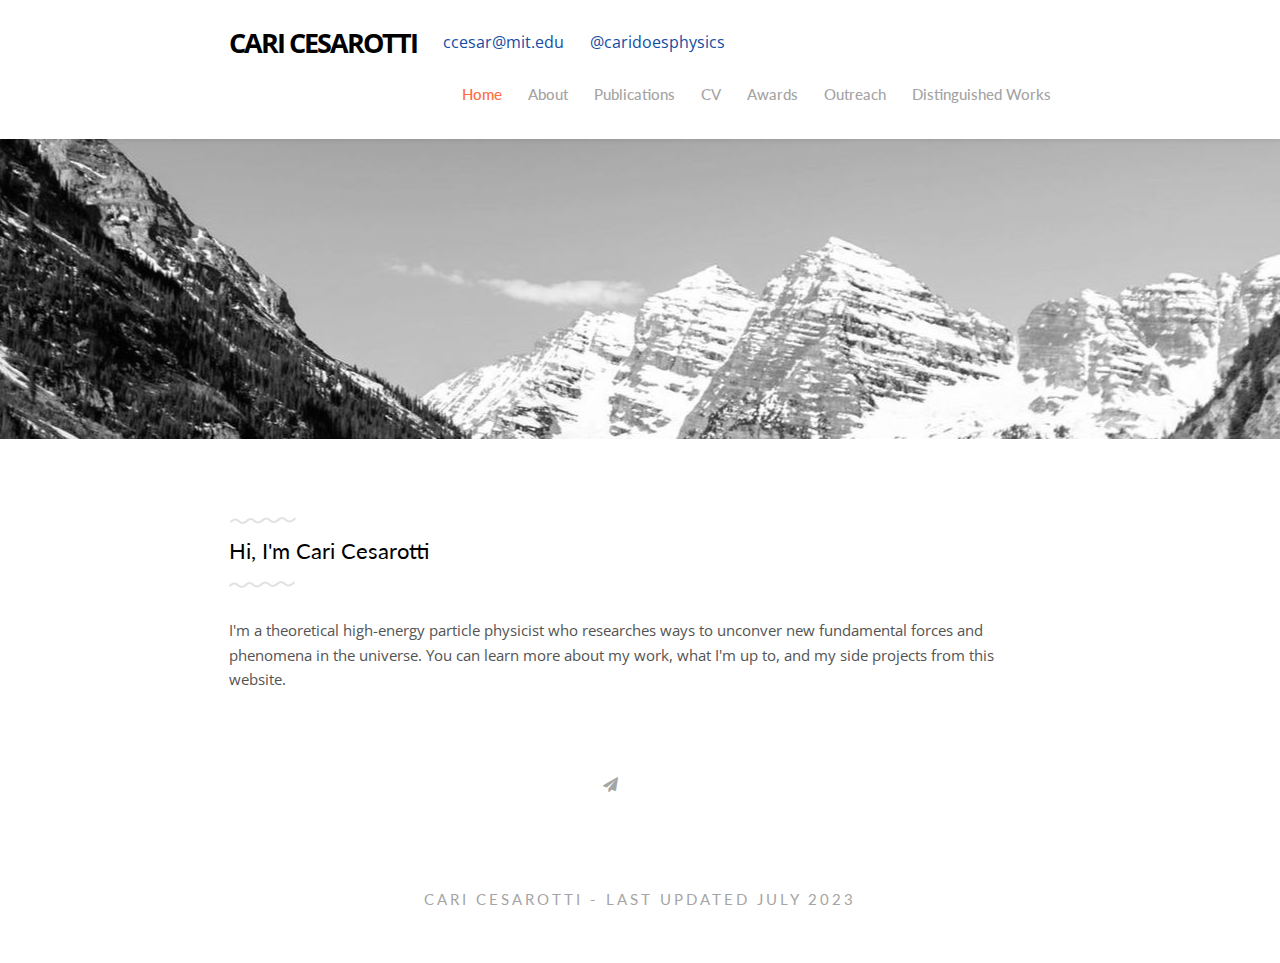
==== index.html @ 641c0a99 "Adding website stuff" ====
<!DOCTYPE html>
<html>
<head>
    <title>CARI CESAROTTI</title>
    <meta charset="utf-8" />
    <meta name="viewport" content="width=device-width, initial-scale=1">
    <meta name="description" content="Cari Cesarotti's personal website">
    <meta name="author" content="Cari Cesarotti">
    <!-- <meta name="viewport" content="width=device-width, initial-scale=1" /> -->
    <link rel="stylesheet" href="css/kube.min.css" />
    <link rel="stylesheet" href="css/font-awesome.min.css" />
    <link rel="stylesheet" href="css/custom.css" />
    <link href="http://fonts.googleapis.com/css?family=Lato:400,700" rel="stylesheet" type="text/css">
    <link href="http://fonts.googleapis.com/css?family=Open+Sans:400,700" rel="stylesheet" type="text/css">
    <script type="text/x-mathjax-config">
		MathJax.Hub.Config({tex2jax: {inlineMath: [['$','$'], ['\\(','\\)']]}});
	</script>
    <script type="text/javascript" async
		src="https://cdnjs.cloudflare.com/ajax/libs/mathjax/2.7.1/MathJax.js?config=TeX-MML-AM_CHTML">
	</script>
</head>
<body>
	<!-- Navigation -->
	<div class="main-nav">
		<div class="container">
			<header class="group top-nav">
				<nav class="navbar logo-w navbar-left" >
				<ul>
					<li><a class="logo" href="index.html">CARI CESAROTTI</a></li>
					<li><a href="mailto:ccesar@mit.edu">ccesar@mit.edu</a></li>
					<li><a href="https://twitter.com/caridoesphysics?ref_src=twsrc%5Egoogle%7Ctwcamp%5Eserp%7Ctwgr%5Eauthor">@caridoesphysics</a></li>
				</ul>
				</nav>
				<!-- <div class="navigation-toggle" data-tools="navigation-toggle" data-target="#navbar-1">
				    <span class="logo">Saturn</span>
				</div> -->
			    <nav id="navbar-1" class="navbar item-nav navbar-right">
				    <ul>
				        <li class="active"><a href="#">Home</a></li>
					<li><a href="about.html">About</a></li>
					<li><a href="publications.html">Publications</a></li>
					<li><a href="cv.html">CV</a></li>
					<li><a href="awards.html">Awards</a></li>
					<li><a href="outreach.html">Outreach</a></li>
					<li><a href="work.html">Distinguished Works</a></li>
				    </ul>
				</nav>
			</header>
		</div>
	</div>

	<!-- Introduction -->
	<div class="intro">
		<div class="container">
			<div class="units-row">
			   <img class="img-ind" src="img/cariCesarottiSmall.png" alt="" width="250" height="auto">
			</div>
		</div>
	</div>

	<p></p>
	<p></p>
	<p></p>
	<p></p>
	<p></p>
	<!-- Content -->
	<div class="content">
		<div class="container">
		  <!-- Post -->
		  <div class="post">
		    <a href="#"><h1>Hi, I'm Cari Cesarotti</h1></a>
		    <hr>
		    <div class="in-content">
		      <p>  I'm a theoretical high-energy particle physicist  who researches ways to unconver new fundamental forces and phenomena in the universe. You can learn more about my work, what I'm up to, and my side projects from this website. 
			</p>
		      </div>
		    </div>

		  <!-- SPACE -->
		  
		  <!-- Post -->
		  <!-- /post -->
		</div>
	</div>
	
	<footer>
		<div class="container">
			<div class="units-row">
			  <div class="unit-50">
			    <ul class="social list-flat right">
			      <li><a href="mailto:ccesar@mit.edu"><i class="fa fa-send"></i></a></li>
			    </ul>
			  </div>
			</div>
			<p class="text-centered foot-cp">
	    		<a href="#">Cari Cesarotti - Last updated July 2023</a>
	    		</p>
		</div>
	</footer>

	<!-- Javascript -->
	<script src="js/jquery.min.js"></script>
    <script src="js/kube.min.js"></script>
    <script src="js/custom.js"></script>

</body>
</html>
---- css/kube.min.css ----
*,*:before,*:after{-webkit-box-sizing:border-box;-moz-box-sizing:border-box;box-sizing:border-box}html{font-family:sans-serif;-ms-text-size-adjust:100%;-webkit-text-size-adjust:100%}html,body,div,span,object,iframe,p,blockquote,pre,a,abbr,acronym,address,big,cite,code,del,dfn,em,img,ins,kbd,q,s,samp,small,strike,strong,sub,sup,tt,var,b,u,i,center,dl,dt,dd,ol,ul,li,fieldset,form,label,legend,table,caption,tbody,tfoot,thead,tr,th,td,article,aside,canvas,details,embed,figure,figcaption,footer,header,hgroup,menu,nav,output,ruby,section,summary,time,mark,audio,video,h1,h2,h3,h4,h5,h6{margin:0;padding:0;border:0;outline:0;font-size:100%;vertical-align:baseline;background:transparent}a:active,a:hover{outline:0}article,aside,details,figcaption,figure,footer,header,hgroup,main,nav,section,embed,object,iframe,audio,video,canvas,progress,meter,output,textarea{display:block}audio:not([controls]){display:none;height:0}blockquote,q{quotes:none}blockquote p:before,blockquote p:after,q:before,q:after{content:'';content:none}table{border-collapse:collapse;border-spacing:0}caption,th,td{text-align:left;vertical-align:top}thead th,thead td{font-weight:bold;vertical-align:bottom}a img,th img,td img{vertical-align:top}button,input,select,textarea{margin:0}textarea{overflow:auto;vertical-align:top;resize:vertical}button{width:auto;overflow:visible}input[type="reset"],input[type="submit"],input[type="file"],input[type="radio"],input[type="checkbox"],select,button{cursor:pointer}input[type="radio"],input[type="checkbox"]{font-size:110%;position:relative;top:-1px;margin-right:3px}input[type="search"]{-webkit-appearance:textfield}input[type="search"]::-webkit-search-decoration,input[type="search"]::-webkit-search-cancel-button{-webkit-appearance:none}hr{display:block;height:1px;border:0;border-top:1px solid #ddd}img,video,audio,embed,object{max-width:100%}img,video,embed,object{height:auto}embed,object{height:100%}img{vertical-align:middle;-ms-interpolation-mode:bicubic}body{font-family:"Helvetica Neue",Helvetica,Tahoma,sans-serif;font-size:.9375em;line-height:1.65em;background:#fff;color:#222}a{color:#134da5}a:focus,a:hover{color:#de2c3b}h1,h2,h3,h4,h5,h6,.h1,.h2,.h3,.h4,.h5,.h6{font-family:"Helvetica Neue",Helvetica,Tahoma,sans-serif;font-weight:bold;color:#000;text-rendering:optimizeLegibility;margin:0 0 .5em 0}h1,.h1,h2,.h2{line-height:1.1}h3,.h3,h4,.h4{line-height:1.3}h1,.h1{font-size:2.25em}h2,.h2{font-size:1.5em;margin-bottom:.7em}h3,.h3{font-size:1.3125em}h4,.h4{font-size:1.125em}h5,.h5{font-size:1em}h6,.h6{font-size:.75em;text-transform:uppercase}.lead{font-size:1.3125em;line-height:1.5;margin-bottom:1.0999999999999999em}p,ul,ol,dl,dd,dt,blockquote,td,th{line-height:1.65em}ul,ol,ul ul,ol ol,ul ol,ol ul{margin:0 0 0 3.3em}ul li,ol li{text-align:left}ol ol li{list-style-type:lower-alpha}ol ol ol li{list-style-type:lower-roman}p,ul,ol,dl,blockquote,hr,pre,table,form,fieldset,figure,address{margin-bottom:1.65em}blockquote{position:relative;font-style:italic;font-size:1.125em;margin-left:2.4749999999999996em;padding-left:1.65em;border-left:2px solid #ddd}blockquote p{margin-bottom:.5em}blockquote small,cite{color:rgba(0,0,0,0.4);font-style:italic}small,blockquote cite{font-size:12.75px;line-height:1}address{font-style:normal}dl dt{font-weight:bold}dd{margin-left:1.65em}s,del{text-decoration:line-through}abbr[title],dfn[title]{border-bottom:1px dotted #0f0f0f;cursor:help}strong,b{font-weight:bold}em,i{font-style:italic}sub,sup{font-size:11.25px;line-height:0;position:relative}sup{top:-0.5em}sub{bottom:-0.25em}figcaption{margin:.3em 0;font-size:12.75px;font-style:italic}ins,u{text-decoration:underline}mark{background-color:#ffc800;color:#0f0f0f;text-decoration:none}pre,code,kbd,samp,var,output{font-size:90%;font-style:normal;font-family:Menlo,Monaco,Consolas,"Courier New",monospace}pre{margin-top:1.65em;font-size:100%;line-height:1.5;color:#222;overflow:auto}code,samp,kbd{padding:3px 6px 2px 6px;display:inline-block;line-height:1;border-radius:2px}code{background:#f4f4f4;border:1px solid #d4d4d4}pre code{font-size:100%;border:0;padding:0;background:0;line-height:1.65em}var{color:rgba(0,0,0,0.5)}samp{background:#d3e3fb;border:1px solid #b2cef8}kbd{background:#0f0f0f;color:rgba(255,255,255,0.85);white-space:nowrap}button:active,button:focus{outline:0}textarea,select{font-family:"Helvetica Neue",Helvetica,Tahoma,sans-serif;font-size:1em;box-shadow:none}textarea,select[multiple],select[multiple="multiple"]{padding:.3em .35em;line-height:1.35em;width:100%}input[type="text"],input[type="password"],input[type="email"],input[type="url"],input[type="phone"],input[type="tel"],input[type="number"],input[type="datetime"],input[type="date"],input[type="month"],input[type="color"],input[type="time"],input[type="search"],input[type="datetime-local"]{font-family:"Helvetica Neue",Helvetica,Tahoma,sans-serif;font-size:1em;box-shadow:none;padding:.3em .35em;line-height:1.65em;border-radius:0;outline:0}select[multiple],select[multiple="multiple"],textarea,input[type="text"],input[type="password"],input[type="email"],input[type="url"],input[type="phone"],input[type="tel"],input[type="number"],input[type="datetime"],input[type="date"],input[type="month"],input[type="color"],input[type="time"],input[type="search"],input[type="datetime-local"]{background:#fff;border:1px solid #ccc;position:relative;z-index:2;-webkit-appearance:none}textarea[disabled],input[type="text"][disabled],input[type="password"][disabled],input[type="email"][disabled],input[type="url"][disabled],input[type="phone"][disabled],input[type="tel"][disabled],input[type="number"][disabled],input[type="datetime"][disabled],input[type="date"][disabled],input[type="month"][disabled],input[type="color"][disabled],input[type="time"][disabled],input[type="search"][disabled],input[type="datetime-local"][disabled]{resize:none;color:rgba(0,0,0,0.5)}select[disabled],input[type="checkbox"][disabled],input[type="radio"][disabled]{cursor:default}input::-moz-focus-inner,button::-moz-focus-inner{border:0;padding:0}input[type="range"]{position:relative;top:3px}select{margin-bottom:0!important}fieldset{padding:1.65em;margin-bottom:1.65em;border:1px solid #ccc}fieldset *:last-child{margin-bottom:0!important}legend{font-weight:bold;padding:0 1em;margin-left:-1em}table{max-width:100%;width:100%;empty-cells:show}table caption{text-transform:uppercase;padding:0 1.0999999999999999em;color:rgba(0,0,0,0.4);font-size:12.75px}table th,table td{border-bottom:1px solid #eee;padding:.825em 1.0999999999999999em}table tfoot th,table tfoot td{color:rgba(0,0,0,0.4)}.units-container:after,.units-row:after{content:"";display:table;clear:both}.units-container:after,.units-row:after{content:"";display:table;clear:both}.units-container{padding-top:1px;margin-top:-1px}.units-row{margin-bottom:1.65em}.width-100,.unit-100{width:100%}.width-90,.unit-90{width:90%}.width-80,.unit-80{width:80%}.width-75,.unit-75{width:75%}.width-70,.unit-70{width:70%}.width-66,.unit-66{width:66.6%}.width-65,.unit-65{width:65%}.width-60,.unit-60{width:60%}.width-50,.unit-50{width:50%}.width-40,.unit-40{width:40%}.width-35,.unit-35{width:35%}.width-33,.unit-33{width:33.3%}.width-30,.unit-30{width:30%}.width-25,.unit-25{width:25%}.width-20,.unit-20{width:20%}.width-10,.unit-10{width:10%}.units-row .unit-90,.units-row .unit-80,.units-row .unit-75,.units-row .unit-70,.units-row .unit-66,.units-row .unit-65,.units-row .unit-60,.units-row .unit-50,.units-row .unit-40,.units-row .unit-35,.units-row .unit-33,.units-row .unit-30,.units-row .unit-25,.units-row .unit-20,.units-row .unit-10{float:left;margin-left:3%}.units-row .unit-90:first-child,.units-row .unit-80:first-child,.units-row .unit-75:first-child,.units-row .unit-70:first-child,.units-row .unit-66:first-child,.units-row .unit-65:first-child,.units-row .unit-60:first-child,.units-row .unit-50:first-child,.units-row .unit-40:first-child,.units-row .unit-35:first-child,.units-row .unit-33:first-child,.units-row .unit-30:first-child,.units-row .unit-25:first-child,.units-row .unit-20:first-child,.units-row .unit-10:first-child{margin-left:0}.units-row .unit-90{width:89.7%}.units-row .unit-80{width:79.4%}.units-row .unit-75{width:74.25%}.units-row .unit-70{width:69.1%}.units-row .unit-66{width:65.66666666666666%}.units-row .unit-65{width:65.66666666666666%}.units-row .unit-60{width:58.800000000000004%}.units-row .unit-50{width:48.5%}.units-row .unit-40{width:38.2%}.units-row .unit-35{width:31.333333333333332%}.units-row .unit-33{width:31.333333333333332%}.units-row .unit-30{width:27.9%}.units-row .unit-25{width:22.75%}.units-row .unit-20{width:17.6%}.units-row .unit-10{width:7.3%}.unit-push-90,.unit-push-80,.unit-push-75,.unit-push-70,.unit-push-66,.unit-push-65,.unit-push-60,.unit-push-50,.unit-push-40,.unit-push-35,.unit-push-33,.unit-push-30,.unit-push-25,.unit-push-20,.unit-push-10{position:relative}.unit-push-90{left:92.7%}.unit-push-80{left:82.4%}.unit-push-75{left:77.25%}.unit-push-70{left:72.1%}.unit-push-66{left:68.66666666666666%}.unit-push-65{left:68.66666666666666%}.unit-push-60{left:61.800000000000004%}.unit-push-50{left:51.5%}.unit-push-40{left:41.2%}.unit-push-35{left:34.33333333333333%}.unit-push-33{left:34.33333333333333%}.unit-push-30{left:30.9%}.unit-push-25{left:25.75%}.unit-push-20{left:20.6%}.unit-push-10{left:10.3%}.units-row .unit-push-right{float:right}.units-row .unit-role-right{margin-left:3%;float:right}.units-row .unit-role-left{margin-left:0}.centered,.unit-centered{float:none!important;margin:0 auto!important}.unit-padding{padding:1.65em}.units-padding .unit-100,.units-padding .unit-90,.units-padding .unit-80,.units-padding .unit-75,.units-padding .unit-70,.units-padding .unit-66,.units-padding .unit-65,.units-padding .unit-60,.units-padding .unit-50,.units-padding .unit-40,.units-padding .unit-35,.units-padding .unit-33,.units-padding .unit-30,.units-padding .unit-25,.units-padding .unit-20,.units-padding .unit-10{padding:1.65em}.units-split .unit-90,.units-split .unit-80,.units-split .unit-75,.units-split .unit-70,.units-split .unit-66,.units-split .unit-65,.units-split .unit-60,.units-split .unit-50,.units-split .unit-40,.units-split .unit-35,.units-split .unit-33,.units-split .unit-30,.units-split .unit-25,.units-split .unit-20,.units-split .unit-10{margin-left:0}.units-split .unit-90{width:90%}.units-split .unit-80{width:80%}.units-split .unit-75{width:75%}.units-split .unit-70{width:70%}.units-split .unit-66{width:66.6%}.units-split .unit-65{width:65%}.units-split .unit-60{width:60%}.units-split .unit-50{width:50%}.units-split .unit-40{width:40%}.units-split .unit-35{width:35%}.units-split .unit-33{width:33.3%}.units-split .unit-30{width:30%}.units-split .unit-25{width:25%}.units-split .unit-20{width:20%}.units-split .unit-10{width:10%}.blocks-2,.blocks-3,.blocks-4,.blocks-5,.blocks-6{padding-left:0;list-style:none;margin-left:-3%}.blocks-2:after,.blocks-3:after,.blocks-4:after,.blocks-5:after,.blocks-6:after{content:"";display:table;clear:both}.blocks-2:after,.blocks-3:after,.blocks-4:after,.blocks-5:after,.blocks-6:after{content:"";display:table;clear:both}.blocks-2>li,.blocks-3>li,.blocks-4>li,.blocks-5>li,.blocks-6>li{height:auto;float:left;margin-bottom:1.65em;margin-left:3%}.blocks-2>li ul,.blocks-3>li ul,.blocks-4>li ul,.blocks-5>li ul,.blocks-6>li ul{list-style-type:disc}.blocks-2>li ul ul,.blocks-3>li ul ul,.blocks-4>li ul ul,.blocks-5>li ul ul,.blocks-6>li ul ul{list-style-type:circle}.blocks-2>li li,.blocks-3>li li,.blocks-4>li li,.blocks-5>li li,.blocks-6>li li{float:none;margin:0}.blocks-2>li{width:47%}.blocks-3>li{width:30.333333333333332%}.blocks-4>li{width:22%}.blocks-5>li{width:17%}.blocks-6>li{width:13.666666666666666%}.block-first{clear:both}table.table-bordered td,table.table-bordered th{border:1px solid #eee}table.table-simple td,table.table-simple th,table.table-simple caption{border:0;padding-left:0}table.table-flat td,table.table-flat th,table.table-flat caption{border:0;padding:0}table.table-stroked td,table.table-stroked th{border-bottom:1px solid #eee}table.table-stripped tbody tr:nth-child(odd) td{background:#f8f8f8}table.table-hovered tbody tr:hover td{background-color:#f4f4f4}.table-container{width:100%;overflow:auto;margin-bottom:1.65em}.table-container table{margin-bottom:0}.table-container::-webkit-scrollbar{-webkit-appearance:none;width:14px;height:14px}.table-container::-webkit-scrollbar-thumb{border-radius:8px;border:3px solid #fff;background-color:rgba(0,0,0,0.3)}.forms .btn,.forms input[type="submit"].btn,.forms button,.forms input[type="submit"],.forms input[type="reset"]{padding:.3625em 1.3em}.forms .btn-outline{padding:.3em 1.3em}.forms .btn-outline.bold{padding:.2375em 1.3em}.forms label{display:block;margin-bottom:1.0999999999999999em}.forms input[type="text"],.forms input[type="password"],.forms input[type="email"],.forms input[type="url"],.forms input[type="phone"],.forms input[type="tel"],.forms input[type="number"],.forms input[type="datetime"],.forms input[type="date"],.forms input[type="month"],.forms input[type="color"],.forms input[type="time"],.forms input[type="search"],.forms input[type="range"],.forms input[type="file"],.forms input[type="datetime-local"],.forms textarea,.forms select{display:block}.forms-inline input[type="text"],.forms-inline-list input[type="text"],.forms-inline input[type="password"],.forms-inline-list input[type="password"],.forms-inline input[type="email"],.forms-inline-list input[type="email"],.forms-inline input[type="url"],.forms-inline-list input[type="url"],.forms-inline input[type="phone"],.forms-inline-list input[type="phone"],.forms-inline input[type="tel"],.forms-inline-list input[type="tel"],.forms-inline input[type="number"],.forms-inline-list input[type="number"],.forms-inline input[type="datetime"],.forms-inline-list input[type="datetime"],.forms-inline input[type="date"],.forms-inline-list input[type="date"],.forms-inline input[type="month"],.forms-inline-list input[type="month"],.forms-inline input[type="color"],.forms-inline-list input[type="color"],.forms-inline input[type="time"],.forms-inline-list input[type="time"],.forms-inline input[type="search"],.forms-inline-list input[type="search"],.forms-inline input[type="range"],.forms-inline-list input[type="range"],.forms-inline input[type="file"],.forms-inline-list input[type="file"],.forms-inline input[type="datetime-local"],.forms-inline-list input[type="datetime-local"],.forms-inline textarea,.forms-inline-list textarea,.forms-inline select,.forms-inline-list select{display:inline-block}.forms-list,.forms-inline,.forms-inline-list{margin:0;padding:0;margin-bottom:1.0999999999999999em;list-style:none}.forms-list label,.forms-inline label,.forms-inline-list li,.forms-inline-list li label{display:inline-block;margin-bottom:0}.forms-inline-list li label{margin-right:.825em}.forms-inline-list li{margin-bottom:3px}.forms-list li{margin-bottom:6px}.forms-desc{margin-top:4px;color:rgba(0,0,0,0.4);font-size:12.75px;line-height:1.4em}input[type="text"],input[type="password"],input[type="email"],input[type="url"],input[type="phone"],input[type="tel"],input[type="number"],input[type="datetime"],input[type="date"],input[type="month"],input[type="color"],input[type="time"],input[type="search"],input[type="datetime-local"],textarea{-moz-transition:border ease .5s;transition:border ease .5s}.error,.success{font-weight:normal;font-size:12.75px}input.input-error,textarea.input-error,select.input-error,.input-error{border-color:#de2c3b;box-shadow:0 0 0 2px rgba(222,44,59,0.3),0 1px 2px rgba(0,0,0,0.2) inset}input.input-success,textarea.input-success,select.input-success,.input-success{border-color:#2c9f42;box-shadow:0 0 0 2px rgba(44,159,66,0.3),0 1px 2px rgba(0,0,0,0.2) inset}input.input-gray,textarea.input-gray,select.input-gray,.input-gray{border-color:#b3b6b7;box-shadow:0 0 0 2px rgba(179,182,183,0.4),0 1px 2px rgba(0,0,0,0.2) inset}input[type="text"]:focus,input[type="password"]:focus,input[type="email"]:focus,input[type="url"]:focus,input[type="phone"]:focus,input[type="tel"]:focus,input[type="number"]:focus,input[type="datetime"]:focus,input[type="date"]:focus,input[type="month"]:focus,input[type="color"]:focus,input[type="time"]:focus,input[type="search"]:focus,input[type="datetime-local"]:focus,textarea:focus{outline:0;border-color:#2575ed;box-shadow:0 0 0 2px rgba(37,117,237,0.3),0 1px 2px rgba(0,0,0,0.2) inset}input.input-search,input[type="search"]{padding-right:.5em;padding-left:.5em;margin-bottom:0;border-radius:15px}input.input-on-black{border:1px solid rgba(255,255,255,0.1);background:rgba(255,255,255,0.35)}input.input-on-black::-webkit-input-placeholder{color:rgba(255,255,255,0.6)}input.input-on-black::-moz-placeholder{color:rgba(255,255,255,0.6)}input.input-on-black:focus,input.input-on-black.active{border:1px solid #fff;background:#fff;box-shadow:none}input.input-on-black:focus::-webkit-input-placeholder,input.input-on-black.active::-webkit-input-placeholder{color:#aaa}input.input-on-black:focus::-moz-placeholder,input.input-on-black.active::-moz-placeholder{color:#aaa}input.input-big{font-size:18px}input.input-small{font-size:12.75px}input.input-smaller{font-size:11.25px}.input-groups{display:table!important}.input-groups input{width:100%}.input-groups input,.input-groups .input-append,.input-groups .input-prepend,.input-groups .btn-append{display:table-cell!important}.input-groups .btn-append,.input-groups .input-append,.input-groups .input-prepend{width:1%;vertical-align:middle}.input-groups .input-append,.input-groups .input-prepend{background-color:#f4f4f4;border:1px solid #d4d4d4;margin:0;padding:.45em .75em .15em .75em;color:rgba(0,0,0,0.6);line-height:1.65em;font-size:12.75px;white-space:nowrap}.input-groups .input-prepend{border-right:0}.input-groups .input-append{position:relative;z-index:1;border-left:none}.input-groups .btn-append .btn{display:block;height:auto;border-radius:0 2px 2px 0}.navbar{font-size:105%;margin-bottom:1.65em}.navbar:after{content:"";display:table;clear:both}.navbar:after{content:"";display:table;clear:both}.navbar.navbar-left{float:left}.navbar.navbar-right{float:right}.navbar ul{list-style:none;margin:0}.navbar ul:after{content:"";display:table;clear:both}.navbar ul:after{content:"";display:table;clear:both}.navbar li{float:left;margin-right:1.65em}.navbar.navbar-right li{margin-right:0;margin-left:1.65em}.navbar a,.navbar span{display:block;text-decoration:none}.navbar a:hover{color:#de2c3b;text-decoration:underline}.navbar li.active a,.navbar span{text-decoration:none;cursor:text;color:rgba(0,0,0,0.4)}.navigation-toggle{display:none;text-transform:uppercase;position:relative;color:#0f0f0f;background-color:#fff}.navigation-toggle:after{position:absolute;z-index:1;top:50%;margin-top:-12px;left:10px;content:"\2630";font-size:24px;line-height:1}.navigation-toggle.navigation-toggle-black{background-color:#0f0f0f;color:#fff}.navigation-toggle.navigation-toggle-show{margin-bottom:1.65em}.navigation-toggle span{position:relative;z-index:2;cursor:pointer;display:block;padding:10px 20px 10px 40px}.navigation-fixed{position:fixed;top:0;left:0;z-index:101}.navbar-pills a,.navbar-pills span{padding:.825em 1.65em}.navbar-pills a:hover{color:#0f0f0f;background:#eee}.navbar-pills li.active a,.navbar-pills span{text-decoration:none;cursor:text;color:rgba(0,0,0,0.4);background:#eee}.navbar-pills li{margin-right:1px}.navbar-pills.navbar-right li{margin-left:1px}.fullwidth ul{width:100%}.fullwidth li{float:none!important;margin:0;display:table-cell;width:1%;text-align:center}.fullwidth li a,.fullwidth li span{display:block}.nav{margin-bottom:1.65em}.nav ul{list-style:none;margin:0}.nav ul li ul{margin-left:2em;font-size:.95em}.nav a,.nav span{display:block;padding:.5em 0}.nav a{color:#0f0f0f;text-decoration:none}.nav a:hover{color:#de2c3b;text-decoration:underline}.nav li.active a,.nav span{text-decoration:none;cursor:text;color:rgba(0,0,0,0.4)}.nav i.fa{width:1.65em}.nav-stacked li{margin-bottom:1px}.nav-stacked a,.nav-stacked span{padding:.6em .7em}.nav-stacked a{background:#f6f6f6}.nav-stacked a:hover{color:#000;background:#eee}.nav-stacked li.active a,.nav-stacked span{background:#fff;text-decoration:none;cursor:text;color:rgba(0,0,0,0.3)}.nav-stats li{position:relative}.nav-stats a,.nav-stats span{padding-right:50px}.nav-stats sup,.nav-stats .badge{position:absolute;top:50%;right:0}.nav-stats sup{color:rgba(0,0,0,0.4)}.nav-stats .badge{margin-top:-8px}.nav-tabs{border-bottom:1px solid #e3e3e3;margin-bottom:1.65em}.nav-tabs:after{content:"";display:table;clear:both}.nav-tabs:after{content:"";display:table;clear:both}.nav-tabs ul{list-style:none;margin:0}.nav-tabs li{float:left;margin-right:2px}.nav-tabs a,.nav-tabs span{display:block;line-height:1;padding:.825em 1.65em;border:1px solid transparent}.nav-tabs a{color:rgba(0,0,0,0.5);text-decoration:none}.nav-tabs a:focus,.nav-tabs a:hover{color:#0f0f0f;text-decoration:underline;background-color:#eee}.nav-tabs li.active a,.nav-tabs span{color:#0f0f0f;background:#fff;position:relative;border:1px solid #ddd;border-bottom:1px solid #fff;bottom:-1px;cursor:default;text-decoration:none}.breadcrumbs{margin-bottom:1.65em}.breadcrumbs:after{content:"";display:table;clear:both}.breadcrumbs:after{content:"";display:table;clear:both}.breadcrumbs ul{font-size:.9em;color:rgba(0,0,0,0.4);list-style:none;margin:0}.breadcrumbs ul:after{content:"";display:table;clear:both}.breadcrumbs ul:after{content:"";display:table;clear:both}.breadcrumbs li{float:left;margin-right:5px}.breadcrumbs li+li:before{content:" > ";color:#aaa;font-size:12px;margin:0 7px 0 5px;position:relative;top:-1px}.breadcrumbs.breadcrumbs-path li+li:before{content:" / ";top:0}.breadcrumbs a{color:#0f0f0f;text-decoration:none}.breadcrumbs a:hover{color:#0f0f0f;text-decoration:underline}.breadcrumbs li.active a,.breadcrumbs span,.breadcrumbs li.active a:hover{text-decoration:none;cursor:text;color:rgba(0,0,0,0.4)}.pagination{position:relative;left:-9px;margin-left:0;list-style:none}.pagination:after{content:"";display:table;clear:both}.pagination:after{content:"";display:table;clear:both}.pagination li{float:left;margin-right:2px}.pagination a,.pagination span{display:block;padding:7px 9px;line-height:1;border-radius:2px;color:#0f0f0f;text-decoration:none}.pagination span,.pagination li.active a,.pagination li.active a:hover{color:#fff;background-color:#0f0f0f;cursor:text}.pagination a:focus,.pagination a:hover{text-decoration:none;background-color:#0f0f0f;color:#fff}.btn,input[type="submit"].btn{display:inline-block;vertical-align:top;font-family:"Helvetica Neue",Helvetica,Tahoma,sans-serif;font-size:1em;font-weight:400;line-height:1.65em;text-align:center;text-decoration:none;color:#222;-webkit-appearance:none;outline:0;margin:0;border:0;border-radius:2px;box-shadow:none;cursor:pointer;background:#e0e3e5;padding:.55em 2.5em}.btn:hover,input[type="submit"].btn:hover{color:rgba(0,0,0,0.5);background:#b3b6b7}.btn::-moz-focus-inner{border:0;padding:0}.btn-big,input[type="submit"].btn-big{font-size:18px}.btn-small,input[type="submit"].btn-small{font-size:12.75px}.btn-smaller,input[type="submit"].btn-smaller{font-size:11.25px;vertical-align:baseline}.btn-round{border-radius:15px}.btn-outline,input[type="submit"].btn-outline{background:0;padding:.48750000000000004em 2.5em;border:1px solid #0f0f0f}.btn-outline:hover,input[type="submit"].btn-outline:hover{border-color:#b3b6b7}.btn-outline.btn-active{padding:.55em 2.5em}.btn-outline.bold{border-width:2px;padding:.42500000000000004em 2.5em}.btn-active,.btn[disabled],.btn-disabled{background:0;background:#b3b6b7;color:rgba(0,0,0,0.5)}.btn-active:hover,.btn[disabled]:hover,.btn-disabled:hover{color:rgba(0,0,0,0.5);background:#b3b6b7}.btn-active{box-shadow:0 1px 3px rgba(0,0,0,0.4) inset}.btn-outline.btn[disabled],.btn-outline.btn-disabled{background:0;box-shadow:none;color:rgba(0,0,0,0.3);border:1px solid rgba(0,0,0,0.1)}.btn-outline.btn-active{background:0;color:rgba(0,0,0,0.4);border:0;box-shadow:0 1px 3px rgba(0,0,0,0.2) inset}.btn[disabled],.btn-disabled{cursor:default;box-shadow:none}.btn-blue,input[type="submit"].btn-blue{color:rgba(255,255,255,0.9);background:#2575ed}.btn-blue:hover,input[type="submit"].btn-blue:hover{color:rgba(255,255,255,0.6);background:#1a52a5}.btn-blue.btn-active,input[type="submit"].btn-blue.btn-active{box-shadow:0 1px 4px rgba(0,0,0,0.5) inset}.btn-blue.btn-active,input[type="submit"].btn-blue.btn-active,.btn-blue.btn-disabled,input[type="submit"].btn-blue.btn-disabled,.btn-blue.btn[disabled],input[type="submit"].btn-blue.btn[disabled]{color:rgba(255,255,255,0.5);background:#1a52a5}.btn-blue.btn-active:hover,input[type="submit"].btn-blue.btn-active:hover,.btn-blue.btn-disabled:hover,input[type="submit"].btn-blue.btn-disabled:hover,.btn-blue.btn[disabled]:hover,input[type="submit"].btn-blue.btn[disabled]:hover{color:rgba(255,255,255,0.5)}.btn-blue.btn-outline,input[type="submit"].btn-blue.btn-outline{background:0;border-color:#2575ed;color:#2575ed}.btn-blue.btn-outline:hover,input[type="submit"].btn-blue.btn-outline:hover{color:rgba(255,255,255,0.9);background:#2575ed}.btn-blue.btn-outline.btn[disabled],input[type="submit"].btn-blue.btn-outline.btn[disabled],.btn-blue.btn-outline.btn-disabled,input[type="submit"].btn-blue.btn-outline.btn-disabled{background:0;box-shadow:none;color:rgba(37,117,237,0.4);border:1px solid rgba(37,117,237,0.3)}.btn-blue.btn-outline.btn-active,input[type="submit"].btn-blue.btn-outline.btn-active{background:0;color:rgba(37,117,237,0.6);border:0;box-shadow:0 1px 3px rgba(26,82,165,0.6) inset}.btn-blue:hover,input[type="submit"].btn-blue:hover{color:rgba(255,255,255,0.6);background:#1a52a5}.btn-blue.btn-active,input[type="submit"].btn-blue.btn-active{box-shadow:0 1px 4px rgba(0,0,0,0.5) inset}.btn-blue.btn-active,input[type="submit"].btn-blue.btn-active,.btn-blue.btn-disabled,input[type="submit"].btn-blue.btn-disabled,.btn-blue.btn[disabled],input[type="submit"].btn-blue.btn[disabled]{color:rgba(255,255,255,0.5);background:#1a52a5}.btn-blue.btn-active:hover,input[type="submit"].btn-blue.btn-active:hover,.btn-blue.btn-disabled:hover,input[type="submit"].btn-blue.btn-disabled:hover,.btn-blue.btn[disabled]:hover,input[type="submit"].btn-blue.btn[disabled]:hover{color:rgba(255,255,255,0.5)}.btn-blue.btn-outline,input[type="submit"].btn-blue.btn-outline{background:0;border-color:#2575ed;color:#2575ed}.btn-blue.btn-outline:hover,input[type="submit"].btn-blue.btn-outline:hover{color:rgba(255,255,255,0.9);background:#2575ed}.btn-blue.btn-outline.btn[disabled],input[type="submit"].btn-blue.btn-outline.btn[disabled],.btn-blue.btn-outline.btn-disabled,input[type="submit"].btn-blue.btn-outline.btn-disabled{background:0;box-shadow:none;color:rgba(37,117,237,0.4);border:1px solid rgba(37,117,237,0.3)}.btn-blue.btn-outline.btn-active,input[type="submit"].btn-blue.btn-outline.btn-active{background:0;color:rgba(37,117,237,0.6);border:0;box-shadow:0 1px 3px rgba(26,82,165,0.6) inset}.btn-red,input[type="submit"].btn-red{color:rgba(255,255,255,0.9);background:#de2c3b}.btn-red:hover,input[type="submit"].btn-red:hover{color:rgba(255,255,255,0.6);background:#b2232f}.btn-red.btn-active,input[type="submit"].btn-red.btn-active{box-shadow:0 1px 4px rgba(0,0,0,0.5) inset}.btn-red.btn-active,input[type="submit"].btn-red.btn-active,.btn-red.btn-disabled,input[type="submit"].btn-red.btn-disabled,.btn-red.btn[disabled],input[type="submit"].btn-red.btn[disabled]{color:rgba(255,255,255,0.5);background:#b2232f}.btn-red.btn-active:hover,input[type="submit"].btn-red.btn-active:hover,.btn-red.btn-disabled:hover,input[type="submit"].btn-red.btn-disabled:hover,.btn-red.btn[disabled]:hover,input[type="submit"].btn-red.btn[disabled]:hover{color:rgba(255,255,255,0.5)}.btn-red.btn-outline,input[type="submit"].btn-red.btn-outline{background:0;border-color:#de2c3b;color:#de2c3b}.btn-red.btn-outline:hover,input[type="submit"].btn-red.btn-outline:hover{color:rgba(255,255,255,0.9);background:#de2c3b}.btn-red.btn-outline.btn[disabled],input[type="submit"].btn-red.btn-outline.btn[disabled],.btn-red.btn-outline.btn-disabled,input[type="submit"].btn-red.btn-outline.btn-disabled{background:0;box-shadow:none;color:rgba(222,44,59,0.4);border:1px solid rgba(222,44,59,0.3)}.btn-red.btn-outline.btn-active,input[type="submit"].btn-red.btn-outline.btn-active{background:0;color:rgba(222,44,59,0.6);border:0;box-shadow:0 1px 3px rgba(178,35,47,0.6) inset}.btn-red:hover,input[type="submit"].btn-red:hover{color:rgba(255,255,255,0.6);background:#b2232f}.btn-red.btn-active,input[type="submit"].btn-red.btn-active{box-shadow:0 1px 4px rgba(0,0,0,0.5) inset}.btn-red.btn-active,input[type="submit"].btn-red.btn-active,.btn-red.btn-disabled,input[type="submit"].btn-red.btn-disabled,.btn-red.btn[disabled],input[type="submit"].btn-red.btn[disabled]{color:rgba(255,255,255,0.5);background:#b2232f}.btn-red.btn-active:hover,input[type="submit"].btn-red.btn-active:hover,.btn-red.btn-disabled:hover,input[type="submit"].btn-red.btn-disabled:hover,.btn-red.btn[disabled]:hover,input[type="submit"].btn-red.btn[disabled]:hover{color:rgba(255,255,255,0.5)}.btn-red.btn-outline,input[type="submit"].btn-red.btn-outline{background:0;border-color:#de2c3b;color:#de2c3b}.btn-red.btn-outline:hover,input[type="submit"].btn-red.btn-outline:hover{color:rgba(255,255,255,0.9);background:#de2c3b}.btn-red.btn-outline.btn[disabled],input[type="submit"].btn-red.btn-outline.btn[disabled],.btn-red.btn-outline.btn-disabled,input[type="submit"].btn-red.btn-outline.btn-disabled{background:0;box-shadow:none;color:rgba(222,44,59,0.4);border:1px solid rgba(222,44,59,0.3)}.btn-red.btn-outline.btn-active,input[type="submit"].btn-red.btn-outline.btn-active{background:0;color:rgba(222,44,59,0.6);border:0;box-shadow:0 1px 3px rgba(178,35,47,0.6) inset}.btn-green,input[type="submit"].btn-green{color:rgba(255,255,255,0.9);background:#2c9f42}.btn-green:hover,input[type="submit"].btn-green:hover{color:rgba(255,255,255,0.6);background:#237f35}.btn-green.btn-active,input[type="submit"].btn-green.btn-active{box-shadow:0 1px 4px rgba(0,0,0,0.5) inset}.btn-green.btn-active,input[type="submit"].btn-green.btn-active,.btn-green.btn-disabled,input[type="submit"].btn-green.btn-disabled,.btn-green.btn[disabled],input[type="submit"].btn-green.btn[disabled]{color:rgba(255,255,255,0.5);background:#237f35}.btn-green.btn-active:hover,input[type="submit"].btn-green.btn-active:hover,.btn-green.btn-disabled:hover,input[type="submit"].btn-green.btn-disabled:hover,.btn-green.btn[disabled]:hover,input[type="submit"].btn-green.btn[disabled]:hover{color:rgba(255,255,255,0.5)}.btn-green.btn-outline,input[type="submit"].btn-green.btn-outline{background:0;border-color:#2c9f42;color:#2c9f42}.btn-green.btn-outline:hover,input[type="submit"].btn-green.btn-outline:hover{color:rgba(255,255,255,0.9);background:#2c9f42}.btn-green.btn-outline.btn[disabled],input[type="submit"].btn-green.btn-outline.btn[disabled],.btn-green.btn-outline.btn-disabled,input[type="submit"].btn-green.btn-outline.btn-disabled{background:0;box-shadow:none;color:rgba(44,159,66,0.4);border:1px solid rgba(44,159,66,0.3)}.btn-green.btn-outline.btn-active,input[type="submit"].btn-green.btn-outline.btn-active{background:0;color:rgba(44,159,66,0.6);border:0;box-shadow:0 1px 3px rgba(35,127,53,0.6) inset}.btn-green:hover,input[type="submit"].btn-green:hover{color:rgba(255,255,255,0.6);background:#237f35}.btn-green.btn-active,input[type="submit"].btn-green.btn-active{box-shadow:0 1px 4px rgba(0,0,0,0.5) inset}.btn-green.btn-active,input[type="submit"].btn-green.btn-active,.btn-green.btn-disabled,input[type="submit"].btn-green.btn-disabled,.btn-green.btn[disabled],input[type="submit"].btn-green.btn[disabled]{color:rgba(255,255,255,0.5);background:#237f35}.btn-green.btn-active:hover,input[type="submit"].btn-green.btn-active:hover,.btn-green.btn-disabled:hover,input[type="submit"].btn-green.btn-disabled:hover,.btn-green.btn[disabled]:hover,input[type="submit"].btn-green.btn[disabled]:hover{color:rgba(255,255,255,0.5)}.btn-green.btn-outline,input[type="submit"].btn-green.btn-outline{background:0;border-color:#2c9f42;color:#2c9f42}.btn-green.btn-outline:hover,input[type="submit"].btn-green.btn-outline:hover{color:rgba(255,255,255,0.9);background:#2c9f42}.btn-green.btn-outline.btn[disabled],input[type="submit"].btn-green.btn-outline.btn[disabled],.btn-green.btn-outline.btn-disabled,input[type="submit"].btn-green.btn-outline.btn-disabled{background:0;box-shadow:none;color:rgba(44,159,66,0.4);border:1px solid rgba(44,159,66,0.3)}.btn-green.btn-outline.btn-active,input[type="submit"].btn-green.btn-outline.btn-active{background:0;color:rgba(44,159,66,0.6);border:0;box-shadow:0 1px 3px rgba(35,127,53,0.6) inset}.btn-black,input[type="submit"].btn-black{color:rgba(255,255,255,0.9);background:#0f0f0f}.btn-black:hover,input[type="submit"].btn-black:hover{color:rgba(255,255,255,0.6);background:#363738}.btn-black.btn-active,input[type="submit"].btn-black.btn-active{box-shadow:0 1px 4px rgba(0,0,0,0.7) inset}.btn-black.btn-active,input[type="submit"].btn-black.btn-active,.btn-black.btn-disabled,input[type="submit"].btn-black.btn-disabled,.btn-black.btn[disabled],input[type="submit"].btn-black.btn[disabled]{color:rgba(255,255,255,0.5);background:#363738}.btn-black.btn-active:hover,input[type="submit"].btn-black.btn-active:hover,.btn-black.btn-disabled:hover,input[type="submit"].btn-black.btn-disabled:hover,.btn-black.btn[disabled]:hover,input[type="submit"].btn-black.btn[disabled]:hover{color:rgba(255,255,255,0.5)}.btn-black.btn-outline,input[type="submit"].btn-black.btn-outline{background:0;border-color:#0f0f0f;color:#0f0f0f}.btn-black.btn-outline:hover,input[type="submit"].btn-black.btn-outline:hover{color:rgba(255,255,255,0.9);background:#0f0f0f}.btn-black.btn-outline.btn[disabled],input[type="submit"].btn-black.btn-outline.btn[disabled],.btn-black.btn-outline.btn-disabled,input[type="submit"].btn-black.btn-outline.btn-disabled{background:0;box-shadow:none;color:rgba(15,15,15,0.4);border:1px solid rgba(15,15,15,0.3)}.btn-black.btn-outline.btn-active,input[type="submit"].btn-black.btn-outline.btn-active{background:0;color:rgba(15,15,15,0.6);border:0;box-shadow:0 1px 3px rgba(54,55,56,0.6) inset}.btn-black:hover,input[type="submit"].btn-black:hover{color:rgba(255,255,255,0.6);background:#363738}.btn-black.btn-active,input[type="submit"].btn-black.btn-active{box-shadow:0 1px 4px rgba(0,0,0,0.7) inset}.btn-black.btn-active,input[type="submit"].btn-black.btn-active,.btn-black.btn-disabled,input[type="submit"].btn-black.btn-disabled,.btn-black.btn[disabled],input[type="submit"].btn-black.btn[disabled]{color:rgba(255,255,255,0.5);background:#363738}.btn-black.btn-active:hover,input[type="submit"].btn-black.btn-active:hover,.btn-black.btn-disabled:hover,input[type="submit"].btn-black.btn-disabled:hover,.btn-black.btn[disabled]:hover,input[type="submit"].btn-black.btn[disabled]:hover{color:rgba(255,255,255,0.5)}.btn-black.btn-outline,input[type="submit"].btn-black.btn-outline{background:0;border-color:#0f0f0f;color:#0f0f0f}.btn-black.btn-outline:hover,input[type="submit"].btn-black.btn-outline:hover{color:rgba(255,255,255,0.9);background:#0f0f0f}.btn-black.btn-outline.btn[disabled],input[type="submit"].btn-black.btn-outline.btn[disabled],.btn-black.btn-outline.btn-disabled,input[type="submit"].btn-black.btn-outline.btn-disabled{background:0;box-shadow:none;color:rgba(15,15,15,0.4);border:1px solid rgba(15,15,15,0.3)}.btn-black.btn-outline.btn-active,input[type="submit"].btn-black.btn-outline.btn-active{background:0;color:rgba(15,15,15,0.6);border:0;box-shadow:0 1px 3px rgba(54,55,56,0.6) inset}.btn-yellow,input[type="submit"].btn-yellow{color:rgba(0,0,0,0.9);background:#ffc800}.btn-yellow:hover,input[type="submit"].btn-yellow:hover{color:rgba(0,0,0,0.6);background:#cca000}.btn-yellow.btn-active,input[type="submit"].btn-yellow.btn-active{box-shadow:0 1px 4px rgba(0,0,0,0.5) inset}.btn-yellow.btn-active,input[type="submit"].btn-yellow.btn-active,.btn-yellow.btn-disabled,input[type="submit"].btn-yellow.btn-disabled,.btn-yellow.btn[disabled],input[type="submit"].btn-yellow.btn[disabled]{color:rgba(0,0,0,0.5);background:#cca000}.btn-yellow.btn-active:hover,input[type="submit"].btn-yellow.btn-active:hover,.btn-yellow.btn-disabled:hover,input[type="submit"].btn-yellow.btn-disabled:hover,.btn-yellow.btn[disabled]:hover,input[type="submit"].btn-yellow.btn[disabled]:hover{color:rgba(0,0,0,0.5)}.btn-yellow.btn-outline,input[type="submit"].btn-yellow.btn-outline{background:0;border-color:#ffc800;color:#ffc800}.btn-yellow.btn-outline:hover,input[type="submit"].btn-yellow.btn-outline:hover{color:rgba(0,0,0,0.9);background:#ffc800}.btn-yellow.btn-outline.btn[disabled],input[type="submit"].btn-yellow.btn-outline.btn[disabled],.btn-yellow.btn-outline.btn-disabled,input[type="submit"].btn-yellow.btn-outline.btn-disabled{background:0;box-shadow:none;color:rgba(255,200,0,0.4);border:1px solid rgba(255,200,0,0.3)}.btn-yellow.btn-outline.btn-active,input[type="submit"].btn-yellow.btn-outline.btn-active{background:0;color:rgba(255,200,0,0.6);border:0;box-shadow:0 1px 3px rgba(204,160,0,0.6) inset}.btn-yellow:hover,input[type="submit"].btn-yellow:hover{color:rgba(0,0,0,0.6);background:#cca000}.btn-yellow.btn-active,input[type="submit"].btn-yellow.btn-active{box-shadow:0 1px 4px rgba(0,0,0,0.5) inset}.btn-yellow.btn-active,input[type="submit"].btn-yellow.btn-active,.btn-yellow.btn-disabled,input[type="submit"].btn-yellow.btn-disabled,.btn-yellow.btn[disabled],input[type="submit"].btn-yellow.btn[disabled]{color:rgba(0,0,0,0.5);background:#cca000}.btn-yellow.btn-active:hover,input[type="submit"].btn-yellow.btn-active:hover,.btn-yellow.btn-disabled:hover,input[type="submit"].btn-yellow.btn-disabled:hover,.btn-yellow.btn[disabled]:hover,input[type="submit"].btn-yellow.btn[disabled]:hover{color:rgba(0,0,0,0.5)}.btn-yellow.btn-outline,input[type="submit"].btn-yellow.btn-outline{background:0;border-color:#ffc800;color:#ffc800}.btn-yellow.btn-outline:hover,input[type="submit"].btn-yellow.btn-outline:hover{color:rgba(0,0,0,0.9);background:#ffc800}.btn-yellow.btn-outline.btn[disabled],input[type="submit"].btn-yellow.btn-outline.btn[disabled],.btn-yellow.btn-outline.btn-disabled,input[type="submit"].btn-yellow.btn-outline.btn-disabled{background:0;box-shadow:none;color:rgba(255,200,0,0.4);border:1px solid rgba(255,200,0,0.3)}.btn-yellow.btn-outline.btn-active,input[type="submit"].btn-yellow.btn-outline.btn-active{background:0;color:rgba(255,200,0,0.6);border:0;box-shadow:0 1px 3px rgba(204,160,0,0.6) inset}.btn-white,input[type="submit"].btn-white{color:rgba(0,0,0,0.9);background:#fff}.btn-white:hover,input[type="submit"].btn-white:hover{color:rgba(0,0,0,0.6);background:#ededed}.btn-white.btn-active,input[type="submit"].btn-white.btn-active{box-shadow:0 1px 4px rgba(0,0,0,0.2) inset}.btn-white.btn-active,input[type="submit"].btn-white.btn-active,.btn-white.btn-disabled,input[type="submit"].btn-white.btn-disabled,.btn-white.btn[disabled],input[type="submit"].btn-white.btn[disabled]{color:rgba(0,0,0,0.5);background:#ededed}.btn-white.btn-active:hover,input[type="submit"].btn-white.btn-active:hover,.btn-white.btn-disabled:hover,input[type="submit"].btn-white.btn-disabled:hover,.btn-white.btn[disabled]:hover,input[type="submit"].btn-white.btn[disabled]:hover{color:rgba(0,0,0,0.5)}.btn-white.btn-outline,input[type="submit"].btn-white.btn-outline{background:0;border-color:#fff;color:#fff}.btn-white.btn-outline:hover,input[type="submit"].btn-white.btn-outline:hover{color:rgba(0,0,0,0.9);background:#fff}.btn-white.btn-outline.btn[disabled],input[type="submit"].btn-white.btn-outline.btn[disabled],.btn-white.btn-outline.btn-disabled,input[type="submit"].btn-white.btn-outline.btn-disabled{background:0;box-shadow:none;color:rgba(255,255,255,0.4);border:1px solid rgba(255,255,255,0.3)}.btn-white.btn-outline.btn-active,input[type="submit"].btn-white.btn-outline.btn-active{background:0;color:rgba(255,255,255,0.6);border:0;box-shadow:0 1px 3px rgba(237,237,237,0.6) inset}.btn-white:hover,input[type="submit"].btn-white:hover{color:rgba(0,0,0,0.6);background:#ededed}.btn-white.btn-active,input[type="submit"].btn-white.btn-active{box-shadow:0 1px 4px rgba(0,0,0,0.2) inset}.btn-white.btn-active,input[type="submit"].btn-white.btn-active,.btn-white.btn-disabled,input[type="submit"].btn-white.btn-disabled,.btn-white.btn[disabled],input[type="submit"].btn-white.btn[disabled]{color:rgba(0,0,0,0.5);background:#ededed}.btn-white.btn-active:hover,input[type="submit"].btn-white.btn-active:hover,.btn-white.btn-disabled:hover,input[type="submit"].btn-white.btn-disabled:hover,.btn-white.btn[disabled]:hover,input[type="submit"].btn-white.btn[disabled]:hover{color:rgba(0,0,0,0.5)}.btn-white.btn-outline,input[type="submit"].btn-white.btn-outline{background:0;border-color:#fff;color:#fff}.btn-white.btn-outline:hover,input[type="submit"].btn-white.btn-outline:hover{color:rgba(0,0,0,0.9);background:#fff}.btn-white.btn-outline.btn[disabled],input[type="submit"].btn-white.btn-outline.btn[disabled],.btn-white.btn-outline.btn-disabled,input[type="submit"].btn-white.btn-outline.btn-disabled{background:0;box-shadow:none;color:rgba(255,255,255,0.4);border:1px solid rgba(255,255,255,0.3)}.btn-white.btn-outline.btn-active,input[type="submit"].btn-white.btn-outline.btn-active{background:0;color:rgba(255,255,255,0.6);border:0;box-shadow:0 1px 3px rgba(237,237,237,0.6) inset}.btn-white.btn-outline.btn-active{box-shadow:none;border:1px solid rgba(255,255,255,0.3);padding:.48750000000000004em 2.5em}.btn-single,.btn-group{display:inline-block;margin-right:2px;vertical-align:bottom}.btn-single:after,.btn-group:after{content:"";display:table;clear:both}.btn-single:after,.btn-group:after{content:"";display:table;clear:both}.btn-single>.btn,.btn-single>input,.btn-group>.btn,.btn-group>input{float:left;border-radius:0;margin-left:-1px}.btn-single>.btn{border-radius:2px}.btn-group>.btn:first-child{border-radius:2px 0 0 2px}.btn-group>.btn:last-child{border-radius:0 2px 2px 0}.btn-group>.btn.btn-round:first-child,.btn-group>.input-search:first-child{border-radius:15px 0 0 15px}.btn-group>.btn.btn-round:last-child,.btn-group>.input-search:last-child{border-radius:0 15px 15px 0}.tools-alert{padding:12px 15px;background:#f7f8f8;color:#0f0f0f;margin-bottom:1.65em}.tools-message{display:none;position:fixed;z-index:100;top:10px;right:10px;max-width:350px;line-height:1.5;font-size:95%;padding:12px 15px;color:#0f0f0f;background:#e0e3e5}.tools-message ul{margin:0;list-style:none}.tools-message-black,.tools-message-blue,.tools-message-red,.tools-message-green{color:rgba(255,255,255,0.95)}.tools-message-black{background:#0f0f0f}.tools-message-blue{background:#2575ed}.tools-message-red{background:#de2c3b}.tools-message-yellow{background:#ffc800}.tools-message-green{background:#2c9f42}.tools-alert-black{background:#dadada}.tools-alert-blue{background:#d3e3fb}.tools-alert-red{background:#f8d5d8}.tools-alert-yellow{background:#fff4cc}.tools-alert-green{background:#d5ecd9}.label,.badge{background:#e0e3e5;font-size:12.75px;display:inline-block;line-height:1;padding:4px 7px 3px 7px;color:#0f0f0f;text-align:center;font-weight:normal;text-transform:uppercase}.label-outline{background:0;border:1px solid #0f0f0f;padding:3px 6px 2px 6px}.badge{border-radius:15px}.badge-small{font-size:11.25px;padding:3px 5px}.label-black,.label-blue,.label-red,.label-green,.badge-black,.badge-blue,.badge-red,.badge-green{color:#fff}.label-black,.badge-black{background:#0f0f0f}.label-blue,.badge-blue{background:#2575ed}.label-red,.badge-red{background:#de2c3b}.label-green,.badge-green{background:#2c9f42}.label-yellow,.badge-yellow{background:#ffc800}.label-white,.badge-white{background:#fff}.label-black.label-outline,.label-blue.label-outline,.label-red.label-outline,.label-green.label-outline,.label-yellow.label-outline,.label-white.label-outline{background:0;color:#0f0f0f}.label-blue.label-outline{border-color:#2575ed;color:#2575ed}.label-red.label-outline{border-color:#de2c3b;color:#de2c3b}.label-green.label-outline{border-color:#2c9f42;color:#2c9f42}.label-yellow.label-outline{border-color:#ffc800;color:#ffc800}.label-white.label-outline{border-color:#fff;color:#fff}#tools-progress{position:fixed;top:0;left:0;width:100%;z-index:1000000;height:10px}#tools-progress span{display:block;width:100%;height:100%;background-color:#1a52a5;background-image:-webkit-linear-gradient(45deg,rgba(255,255,255,0.2) 25%,transparent 25%,transparent 50%,rgba(255,255,255,0.2) 50%,rgba(255,255,255,0.2) 75%,transparent 75%,transparent);background-image:-o-linear-gradient(45deg,rgba(255,255,255,0.2) 25%,transparent 25%,transparent 50%,rgba(255,255,255,0.2) 50%,rgba(255,255,255,0.2) 75%,transparent 75%,transparent);background-image:linear-gradient(45deg,rgba(255,255,255,0.2) 25%,transparent 25%,transparent 50%,rgba(255,255,255,0.2) 50%,rgba(255,255,255,0.2) 75%,transparent 75%,transparent);-webkit-animation:progress-bar-stripes 2s linear infinite;-o-animation:progress-bar-stripes 2s linear infinite;animation:progress-bar-stripes 2s linear infinite;background-size:40px 40px}@-webkit-keyframes progress-bar-stripes{from{background-position:40px 0}to{background-position:0 0}}@-o-keyframes progress-bar-stripes{from{background-position:40px 0}to{background-position:0 0}}@keyframes progress-bar-stripes{from{background-position:40px 0}to{background-position:0 0}}.accordion-title{position:relative;display:block;margin:0;margin-bottom:2px;padding:12px 50px 12px 18px;color:#000;text-decoration:none;font-weight:normal;font-size:.9375em;line-height:1,4em;background:#f7f8f8;cursor:pointer;-webkit-touch-callout:none;-webkit-user-select:none;-khtml-user-select:none;-moz-user-select:none;-ms-user-select:none;user-select:none}.accordion-title.accordion-title-opened{margin-bottom:0;font-weight:bold;background:#f0f1f2}.accordion-title a,.accordion-title:hover{color:#000;text-decoration:none}.accordion-panel{padding:1.65em;margin-bottom:10px}.accordion-toggle{position:absolute;top:50%;margin-top:-8px;right:20px;padding:0;font-size:0;line-height:1}.accordion-toggle-closed{background:#000;width:1px;height:15px;margin-left:1px}.accordion-toggle-closed:before{position:absolute;top:7px;left:-7px;content:"";width:15px;height:1px;background:#000}.accordion-toggle-opened:before{position:absolute;top:7px;left:-8px;content:"";width:15px;height:1px;background:#000}.filterbox{position:relative}.filterbox input{padding-right:30px}.filterbox span{position:absolute;z-index:2;top:0;right:1px;width:26px;height:100%;cursor:pointer}.filterbox span:after{content:"";display:inline-block;position:relative;top:50%;margin-left:8px;margin-top:-21px;width:0;height:0;vertical-align:middle;border-top:5px solid rgba(0,0,0,0.6);border-right:5px solid transparent;border-left:5px solid transparent}.filterbox-list{z-index:1000;position:absolute;left:0;display:none;margin:0;list-style:none;background:#fff;width:100%;box-shadow:0 1px 3px rgba(0,0,0,0.2);max-height:250px;overflow:auto}.filterbox-list li{padding:4px 10px;color:#000;cursor:pointer}.filterbox-list li:hover{background:#f0f1f2}.filterbox-list li.active{background:#2575ed;color:#fff}.tooltip{position:absolute;z-index:10000;display:inline-block;color:#fff;padding:2px 10px;font-size:12.75px;line-height:1.5em;max-width:250px;background:#0f0f0f}.tooltip-theme-red{background:#de2c3b}.tooltip-theme-blue{background:#2575ed}.tooltip-theme-green{background:#2c9f42}.tooltip-theme-yellow{background:#ffc800}.tooltip-theme-white{background:#fff}.tooltip-theme-yellow,.tooltip-theme-white{color:#000}.dropdown{display:none;position:absolute;z-index:102;top:0;right:0;width:250px;color:#0f0f0f;background:#fff;box-shadow:0 1px 5px rgba(0,0,0,0.3);overflow:auto}.dropdown section{max-height:250px;overflow:auto;padding:20px}.dropdown footer{padding:20px}ul.dropdown{max-height:300px;list-style:none;margin:0;line-height:1.5;font-size:95%;padding:0}ul.dropdown a{display:block;padding:7px 15px;text-decoration:none;color:#0f0f0f}ul.dropdown a:hover{background:#eee}ul.dropdown li.divider{border-bottom:1px solid #e2e2e2}.caret{display:inline-block;width:0;height:0;margin-left:.3em;vertical-align:middle;border-top:5px solid;border-right:5px solid transparent;border-left:5px solid transparent}.caret.caret-up{border-top:0;border-bottom:4px solid}.livesearch-box{position:relative;display:inline-block;width:100%}.livesearch-box input{padding-left:30px}.livesearch-box .close{position:absolute;top:.2em;right:5px;z-index:2;padding:4px 6px;line-height:1;font-size:20px;cursor:pointer;color:#000;text-decoration:none;filter:alpha(opacity=50);-moz-opacity:.5;opacity:.5}.livesearch-box .close:before{content:'\00D7'}.livesearch-box .close:hover{filter:alpha(opacity=100);-moz-opacity:1;opacity:1}.livesearch-box .close:before{content:'\00D7'}.livesearch-box .close:hover{filter:alpha(opacity=100);-moz-opacity:1;opacity:1}.livesearch-icon{position:absolute;top:53%;left:10px;z-index:2}.livesearch-icon:before,.livesearch-icon:after{content:"";position:absolute;top:50%;left:0;margin:-8px 0 0;background:rgba(0,0,0,0.5)}.livesearch-icon:before{width:10px;height:10px;border:2px solid rgba(0,0,0,0.5);background:transparent;border-radius:12px}.livesearch-icon:after{left:10px;width:2px;height:7px;margin-top:0;-webkit-transform:rotate(-45deg);-moz-transform:rotate(-45deg);-ms-transform:rotate(-45deg);-o-transform:rotate(-45deg);transform:rotate(-45deg)}.tools-droparea{position:relative;overflow:hidden;padding:80px 20px;border:3px dashed rgba(0,0,0,0.1)}.tools-droparea.drag-hover{background:rgba(200,222,250,0.75)}.tools-droparea.drag-drop{background:rgba(250,248,200,0.5)}.tools-droparea-placeholder{text-align:center;font-size:11px;color:rgba(0,0,0,0.5)}.autocomplete{position:absolute;z-index:1000;left:0;display:none;margin:0;list-style:none;background:#fff;width:250px;box-shadow:0 1px 3px rgba(0,0,0,0.2);max-height:250px;overflow:auto}.autocomplete a{padding:4px 10px;color:#000;display:block;text-decoration:none}.autocomplete a:hover{background:#f0f1f2}.autocomplete a.active{background:#2575ed;color:#fff}#modal-overlay{position:fixed;top:0;left:0;margin:auto;overflow:auto;width:100%;height:100%;background-color:#000!important;filter:alpha(opacity=30);-moz-opacity:.3;opacity:.3;z-index:100}.modal-blur{-webkit-filter:blur(3px);-moz-filter:blur(3px);-ms-filter:blur(3px);filter:blur(3px)}.modal-box{position:fixed;top:0;left:0;bottom:0;right:0;overflow-x:hidden;overflow-y:auto;z-index:101}.modal{position:relative;margin:auto;margin-bottom:20px;padding:0;background:#fff;color:#000;box-shadow:0 1px 70px rgba(0,0,0,0.5)}.modal header{padding:30px 40px 5px 40px;font-size:18px;font-weight:bold}.modal section{padding:30px 40px 50px 40px}.modal footer button{width:100%;border-radius:0}.modal-close{position:absolute;top:8px;right:12px;width:30px;height:30px;text-align:right;color:#bbb;font-size:30px;font-weight:300;cursor:pointer}.modal-close:hover{color:#000}.group:after{content:"";display:table;clear:both}.group:after{content:"";display:table;clear:both}.hide{display:none}.highlight{background-color:#f7f3e2}.big{font-size:18px}.small{font-size:12.75px}.smaller{font-size:11.25px}.nowrap,.nowrap td{white-space:nowrap}.req,.required{font-weight:normal;color:#de2c3b}.error{color:#de2c3b}.success{color:#2c9f42}.text-centered{text-align:center}.text-right{text-align:right}.last{margin-right:0!important}.pause{margin-bottom:.825em!important}.end{margin-bottom:0!important}.normal{font-weight:normal}.light{font-weight:300}.bold{font-weight:bold}.italic{font-style:italic}.left{float:left}.right{float:right}.upper{text-transform:uppercase}.list-flat{margin-left:0;list-style:none}.color-black{color:#0f0f0f}.color-white{color:#fff}.color-gray-10{color:rgba(0,0,0,0.1)}.color-gray-20{color:rgba(0,0,0,0.2)}.color-gray-30{color:rgba(0,0,0,0.3)}.color-gray-40{color:rgba(0,0,0,0.4)}.color-gray-50{color:rgba(0,0,0,0.5)}.color-gray-60{color:rgba(0,0,0,0.6)}.color-gray-70{color:rgba(0,0,0,0.7)}.color-gray-80{color:rgba(0,0,0,0.8)}.color-gray-90{color:rgba(0,0,0,0.9)}.color-white-10{color:rgba(255,255,255,0.1)}.color-white-20{color:rgba(255,255,255,0.2)}.color-white-30{color:rgba(255,255,255,0.3)}.color-white-40{color:rgba(255,255,255,0.4)}.color-white-50{color:rgba(255,255,255,0.5)}.color-white-60{color:rgba(255,255,255,0.6)}.color-white-70{color:rgba(255,255,255,0.7)}.color-white-80{color:rgba(255,255,255,0.8)}.color-white-90{color:rgba(255,255,255,0.9)}.video-wrapper{height:0;padding-bottom:56.25%;position:relative;margin-bottom:1.65em}.video-wrapper iframe,.video-wrapper object,.video-wrapper embed{position:absolute;top:0;left:0;width:100%;height:100%}@media only screen and (max-width:767px){.left,.right{float:none}.hide-on-mobile{display:none}}.str{color:#d14}.kwd{color:#333}.com{color:#998}.typ{color:#458}.lit{color:#458}.pun{color:#888}.opn{color:#333}.clo{color:#333}.tag{color:#367ac3}.atn{color:#51a7c9}.atv{color:#709c1a}.dec{color:#666}.var{color:teal}.fun{color:#900}.linenums ol li{list-style-type:none;counter-increment:list;position:relative}.linenums ol li:after{content:counter(list);position:absolute;left:-3.3em;border-right:1px solid #e5e5e5;padding-right:9px;width:2.45em;text-align:right;color:rgba(0,0,0,0.3);font-size:12px}@media only screen and (max-width:767px){.mobile-width-100{width:100%}.units-row .unit-90,.units-row .unit-80,.units-row .unit-75,.units-row .unit-70,.units-row .unit-66,.units-row .unit-65,.units-row .unit-60,.units-row .unit-50,.units-row .unit-40,.units-row .unit-35,.units-row .unit-33,.units-row .unit-30,.units-row .unit-25,.units-row .unit-20,.units-row .unit-10{width:100%;float:none;margin-left:0;margin-bottom:1.65em}.unit-push-90,.unit-push-80,.unit-push-75,.unit-push-70,.unit-push-66,.unit-push-65,.unit-push-60,.unit-push-50,.unit-push-40,.unit-push-35,.unit-push-33,.unit-push-30,.unit-push-25,.unit-push-20,.unit-push-10{left:0}.units-row .unit-push-right{float:none}.units-mobile-50 .unit-90,.units-mobile-50 .unit-80,.units-mobile-50 .unit-75,.units-mobile-50 .unit-70,.units-mobile-50 .unit-66,.units-mobile-50 .unit-65,.units-mobile-50 .unit-60,.units-mobile-50 .unit-40,.units-mobile-50 .unit-30,.units-mobile-50 .unit-35,.units-mobile-50 .unit-33,.units-mobile-50 .unit-25,.units-mobile-50 .unit-20,.units-mobile-50 .unit-10{float:left;margin-left:3%;width:48.5%}.units-mobile-50 .unit-90:first-child,.units-mobile-50 .unit-80:first-child,.units-mobile-50 .unit-75:first-child,.units-mobile-50 .unit-70:first-child,.units-mobile-50 .unit-66:first-child,.units-mobile-50 .unit-65:first-child,.units-mobile-50 .unit-60:first-child,.units-mobile-50 .unit-40:first-child,.units-mobile-50 .unit-35:first-child,.units-mobile-50 .unit-30:first-child,.units-mobile-50 .unit-33:first-child,.units-mobile-50 .unit-25:first-child,.units-mobile-50 .unit-20:first-child,.units-mobile-50 .unit-10:first-child{margin-left:0}}@media only screen and (max-width:767px){.blocks-2,.blocks-3,.blocks-4,.blocks-5,.blocks-6{margin-left:0;margin-bottom:1.65em}.blocks-2>li,.blocks-3>li,.blocks-4>li,.blocks-5>li,.blocks-6>li{float:none;margin-left:0;width:100%}.blocks-mobile-50>li,.blocks-mobile-33>li{float:left;margin-left:3%}.blocks-mobile-33,.blocks-mobile-50{margin-left:-3%}.blocks-mobile-50>li{width:47%}.blocks-mobile-33>li{width:30.333333333333332%}}@media(min-width:768px) and (max-width:979px){h1{font-size:2.25em;line-height:1.125}h2{font-size:1.5em;line-height:1.25}h3{font-size:1.3125em;line-height:1.25}h4{font-size:1.125em;line-height:1.22222222}h5{font-size:1em}h6{font-size:.75em}}@media(max-width:767px){h1{font-size:2.25em;line-height:1.25}h2{font-size:1.5em;line-height:1.15384615}h3{font-size:1.3125em;line-height:1.13636364}h4{font-size:1.125em;line-height:1.11111111}h5{font-size:1em}h6{font-size:.75em}.lead{font-size:1.2em}ul,ol,ul ul,ol ol,ul ol,ol ul{margin-left:1.65em}blockquote{margin-left:0}}@media only screen and (max-width:767px){.navbar.navbar-left,.navbar.navbar-right,.navbar li,.navbar.navbar-left li,.navbar.navbar-right li{float:none;text-align:left;width:auto}.navbar li,.navbar.navbar-right li{margin-left:0;margin-right:0}.fullwidth ul,.fullwidth li{width:auto}.fullwidth li{display:block}}@media only screen and (max-width:767px){.forms-list label{display:inline-block}}@media print{*{text-shadow:none!important;color:#000!important;background:transparent!important;box-shadow:none!important;font-size:12pt}.h1,h1{font-size:36pt}.h2,h2{font-size:24pt}.h3,h3{font-size:18pt}.h4,h4{font-size:14pt}.h5,h5{font-size:12pt}.h6,h6{font-size:12pt}a,a:visited{text-decoration:underline}a[href]:after{content:" (" attr(href) ")"}abbr[title]:after{content:" (" attr(title) ")"}a[href^="javascript:"]:after,a[href^="#"]:after{content:""}pre,blockquote{page-break-inside:avoid}blockquote{border:0;font-style:italic}img{max-width:100%!important}select{background:#fff!important}}
---- css/custom.css ----
/*!
 *  Saturn HTML Template by @flamekaizar
 *  License (MIT License)
 */

body { margin-bottom: 50px }
a { font-family: "Open Sans", sans-serif }
.container {
    margin: auto;
    max-width: 862px;
    padding: 0 20px;
}
/* Navigation */
.main-nav {
    padding-top: 30px;
    padding-bottom: 25px;
    background-color: #FFF;
    -moz-box-shadow: 0 1px 5px rgba(0, 0, 0, 0.1);
    -webkit-box-shadow: 0 1px 5px rgba(0, 0, 0, 0.1);
    box-shadow: 0 1px 5px rgba(0, 0, 0, 0.1);
    z-index: 10;
    position: relative;
}
.group.top-nav { margin-bottom: -20px }
.group.top-nav nav a { text-decoration: none }
.group.top-nav nav a:hover {
	color: #FF6C40; -webkit-transition: all .25s ease-in-out;
   -moz-transition: all .2s ease-in-out;
    -ms-transition: all .2s ease-in-out;
     -o-transition: all .2s ease-in-out;
        transition: all .2s ease-in-out;
}
/* Created by @flamekaizar */
.top-nav a.logo,
.logo {
    font-family: 'Open Sans', sans-serif;
    font-weight: 700;
    font-size: 27px;
    color: #000;
    letter-spacing: -2px;
}
.navigation-toggle .logo {
    font-size: 20px;
    text-transform: capitalize;
}
.top-nav .item-nav li.active a { color: #FF6C40 }
.top-nav .item-nav li a {
    font-family: "Lato", sans-serif;
    font-size: 15px;
    font-weight: 500;
    color: #A4A4A4;
}
.intro {
    width: 100%;
    height: 300px;
    padding-top: 125px;
    background: url(../img/maroonBells.jpg) #F7F7F7 center top;
}
p.p-intro {
    color: #E85F37;
    font-family: "Open Sans", sans-serif;
    font-size: 13px;
    letter-spacing: 2px;
    font-weight: 700;
    text-transform: uppercase;
    padding: 10px 25px;
    background-color: #FFF;
    border: 1px solid #DC5227;
    -moz-border-radius: 5px;
    -webkit-border-radius: 5px;
    border-radius: 5px;
    box-shadow: inset 0 -3px 0 #ffcfbc;
    position: relative;
	-webkit-animation: smooth-entry-btn 1s;
	-moz-animation: smooth-entry-btn 1s;
	animation: smooth-entry-btn 1s;
}
p.p-intro:after {
    content: '';
    position: absolute;
    border-style: solid;
    border-width: 9px 9px 9px 0;
    border-color: transparent #FFFFFF;
    display: block;
    width: 0;
    z-index: 1;
    left: -9px;
    top: 12px;
}
p.p-intro:before {
    content: '';
    position: absolute;
    border-style: solid;
    border-width: 11px 10px 11px 0;
    border-color: transparent #DC5227;
    display: block;
    width: 0;
    z-index: 1;
    left: -10px;
    top: 10px;
}
img.img-intro {
    border-radius: 100px;
    width: 47px;
    background-color: #EF3A3A;
    border: 1px solid #DC5227;
    -moz-box-shadow: inset 0.5px 0.9px 5px rgba(0, 0, 0, 0.05);
    -webkit-box-shadow: inset 0.5px 0.9px 5px rgba(0, 0, 0, 0.05);
    box-shadow: inset 0.5px 0.9px 5px rgba(0, 0, 0, 0.05);
    -webkit-animation: smooth-entry-btn 1s;
	-moz-animation: smooth-entry-btn 1s;
	animation: smooth-entry-btn 1s;
}
img.img-about {
    border-radius: 10px;
    width: 470px;
    background-color: #EF3A3A;
    border: 1px solid #DC5227;
    -moz-box-shadow: inset 0.5px 0.9px 5px rgba(0, 0, 0, 0.05);
    -webkit-box-shadow: inset 0.5px 0.9px 5px rgba(0, 0, 0, 0.05);
    box-shadow: inset 0.5px 0.9px 5px rgba(0, 0, 0, 0.05);
    /*-webkit-animation: smooth-entry-btn 1s;
    -moz-animation: smooth-entry-btn 1s;
    animation: smooth-entry-btn 1s;*/
}
.content { padding-top: 75px }
.post { margin-bottom: 80px }
.content .post a { text-decoration: none }
.content .post h1 {
    color: #000;
    font-family: "Lato", sans-serif;
    font-size: 22px;
    font-weight: 400;
    position: relative;
}

/* Created by @flamekaizar */
.content .post a h1:hover{
	color: #FF6C40;
-webkit-transition: all .2s ease-in-out;
   -moz-transition: all .2s ease-in-out;
    -ms-transition: all .2s ease-in-out;
     -o-transition: all .2s ease-in-out;
        transition: all .2s ease-in-out;
}
.content .post p {
    color: #535353;
    font-family: "Open Sans", sans-serif;
    font-size: 15px;
    font-weight: 400;
}
.content .post img { margin-bottom: 20px }
.content .post hr {
    content: url(../img/separator.png);
    width: 66px;
    height: 7px;
    float: left;
    border: none;
}
.content .post h1:before {
    content: url(../img/separator.png);
    position: absolute;
    top: -35px;
    left: 1px;
}
.in-content { margin-top: 55px }
a.read-more {
    padding: 5px 10px;
    background-color: #FFF;
    border: 1px solid #E85F37;
    -moz-border-radius: 5px;
    -webkit-border-radius: 5px;
    border-radius: 5px;
    color: #E85F37;
    font-size: 13px; /* Created by @flamekaizar */
    font-weight: 700;
    text-transform: uppercase;
    text-decoration: none;
    letter-spacing: 2px;
}
button.read-more {
    padding: 5px 10px;
    background-color: #FFF;
    border: 1px solid #E85F37;
    -moz-border-radius: 5px;
    -webkit-border-radius: 5px;
    border-radius: 5px;
    color: #E85F37;
    font-size: 13px; /* Created by @flamekaizar */
    font-weight: 700;
    text-transform: uppercase;
    text-decoration: none;
    letter-spacing: 2px;
}

button.read-more:hover {
    background-color: #FF6C40;
    color: #fff;
    -webkit-transition: all .25s ease-in-out;
       -moz-transition: all .25s ease-in-out;
        -ms-transition: all .25s ease-in-out;
         -o-transition: all .25s ease-in-out;
            transition: all .25s ease-in-out;
}

a.read-more:hover {
	background-color: #FF6C40;
	color: #fff;
	-webkit-transition: all .25s ease-in-out;
	   -moz-transition: all .25s ease-in-out;
	    -ms-transition: all .25s ease-in-out;
	     -o-transition: all .25s ease-in-out;
	        transition: all .25s ease-in-out;
}
.foot-post {
    position: relative;
    margin-top: 60px;
    color: #535353;
    font-family: "Open Sans", sans-serif;
    font-size: 12px;
    font-weight: 700;
    text-transform: uppercase;
}
.foot-post a {
    font-weight: 400;
    text-decoration: none;
    color: #535353;
}
.foot-post a:hover {
	border-bottom: 1px dotted #ccc
}
.foot-post:before {
    content: url(../img/separator.png);
    position: absolute;
    top: -40px;
    left: 1px;
}
/* Footer */
footer .btn {
    color: #FFF;
    font-size: 13px;
    font-family: "Open Sans";
    font-weight: 700;
    letter-spacing: 2px;
}
footer .social li {
    display: inline;
    margin-left: 10px;
    margin-right: 10px;
}
footer .social li a { color: #a5a5a5 }
footer .social li a:hover {
	color: #e85f37;
}
.foot-cp { padding-top: 40px }
.foot-cp a {
    color: #A5A5A5;
    font-family: "Lato", sans-serif;
    font-size: 15px;
    font-weight: 400;
    text-transform: uppercase;
    text-decoration: none;
    letter-spacing: 3px;
}

@-webkit-keyframes smooth-entry{0%{opacity:0;-webkit-transform:translateY(-1.4em)}100%{opacity:1;-webkit-transform:translateY(0)}}@-moz-keyframes smooth-entry{0%{opacity:0;-moz-transform:translateY(-1.4em)}100%{opacity:1;-moz-transform:translateY(0)}}@keyframes smooth-entry{0%{opacity:0;-webkit-transform:translateY(-1.4em);-moz-transform:translateY(-1.4em);-ms-transform:translateY(-1.4em);-o-transform:translateY(-1.4em);transform:translateY(-1.4em)}100%{opacity:1;-webkit-transform:translateY(0);-moz-transform:translateY(0);-ms-transform:translateY(0);-o-transform:translateY(0);transform:translateY(0)}}@-webkit-keyframes smooth-entry-reverse{0%{opacity:0;-webkit-transform:translateY(2em)}100%{opacity:1;-webkit-transform:translateY(0)}}@-moz-keyframes smooth-entry-reverse{0%{opacity:0;-moz-transform:translateY(2em)}100%{opacity:1;-moz-transform:translateY(0)}}@keyframes smooth-entry-reverse{0%{opacity:0;-webkit-transform:translateY(2em);-moz-transform:translateY(2em);-ms-transform:translateY(2em);-o-transform:translateY(2em);transform:translateY(2em)}100%{opacity:1;-webkit-transform:translateY(0);-moz-transform:translateY(0);-ms-transform:translateY(0);-o-transform:translateY(0);transform:translateY(0)}}@-webkit-keyframes smooth-entry-title{0%{opacity:0;-webkit-transform:translateY(-0.6em)}50%{opacity:0;-webkit-transform:translateY(-0.6em)}100%{opacity:1;-webkit-transform:translateY(0)}}@-moz-keyframes smooth-entry-title{0%{opacity:0;-moz-transform:translateY(-0.6em)}50%{opacity:0;-moz-transform:translateY(-0.6em)}100%{opacity:1;-moz-transform:translateY(0)}}@keyframes smooth-entry-title{0%{opacity:0;-webkit-transform:translateY(-0.6em);-moz-transform:translateY(-0.6em);-ms-transform:translateY(-0.6em);-o-transform:translateY(-0.6em);transform:translateY(-0.6em)}50%{opacity:0;-webkit-transform:translateY(-0.6em);-moz-transform:translateY(-0.6em);-ms-transform:translateY(-0.6em);-o-transform:translateY(-0.6em);transform:translateY(-0.6em)}100%{opacity:1;-webkit-transform:translateY(0);-moz-transform:translateY(0);-ms-transform:translateY(0);-o-transform:translateY(0);transform:translateY(0)}}@-webkit-keyframes smooth-entry-btn{0%{opacity:0;-webkit-transform:translateY(0.6em)}70%{opacity:0;-webkit-transform:translateY(0.6em)}100%{opacity:1;-webkit-transform:translateY(0)}}@-moz-keyframes smooth-entry-btn{0%{opacity:0;-moz-transform:translateY(0.6em)}70%{opacity:0;-moz-transform:translateY(0.6em)}100%{opacity:1;-moz-transform:translateY(0)}}@keyframes smooth-entry-btn{0%{opacity:0;-webkit-transform:translateY(0.6em);-moz-transform:translateY(0.6em);-ms-transform:translateY(0.6em);-o-transform:translateY(0.6em);transform:translateY(0.6em)}70%{opacity:0;-webkit-transform:translateY(0.6em);-moz-transform:translateY(0.6em);-ms-transform:translateY(0.6em);-o-transform:translateY(0.6em);transform:translateY(0.6em)}100%{opacity:1;-webkit-transform:translateY(0);-moz-transform:translateY(0);-ms-transform:translateY(0);-o-transform:translateY(0);transform:translateY(0)}}@-webkit-keyframes fof-alien{0%,100%{-webkit-transform:translateY(0)}50%{-webkit-transform:translateY(-30px)}}@-moz-keyframes fof-alien{0%,100%{-moz-transform:translateY(0)}50%{-moz-transform:translateY(-30px)}}@keyframes fof-alien{0%,100%{-webkit-transform:translateY(0);-moz-transform:translateY(0);-ms-transform:translateY(0);-o-transform:translateY(0);transform:translateY(0)}50%{-webkit-transform:translateY(-30px);-moz-transform:translateY(-30px);-ms-transform:translateY(-30px);-o-transform:translateY(-30px);transform:translateY(-30px)}}@-webkit-keyframes fof-shadow{0%,100%{-webkit-transform:scale(1)}50%{-webkit-transform:scale(0.8)}}@-moz-keyframes fof-shadow{0%,100%{-moz-transform:scale(1)}50%{-moz-transform:scale(0.8)}}@keyframes fof-shadow{0%,100%{-webkit-transform:scale(1);-moz-transform:scale(1);-ms-transform:scale(1);-o-transform:scale(1);transform:scale(1)}50%{-webkit-transform:scale(0.8);-moz-transform:scale(0.8);-ms-transform:scale(0.8);-o-transform:scale(0.8);transform:scale(0.8)}}
/* Responsive */
@media only screen and (max-width: 767px) {
    .intro { padding-top: 50px }
    img.img-intro {
        display: block;
        margin-left: auto;
        margin-right: auto;
    }
    .logo-w { display: none }
    .main-nav {
        padding-top: 20px;
        padding-bottom: 20px;
    }
    .top-nav .item-nav li { padding-bottom: 10px }
    footer .btn {
        display: block;
        margin-left: auto;
        margin-right: auto;
    }
    footer .social { text-align: center }
    .foot-cp { padding-top: 10px }
}
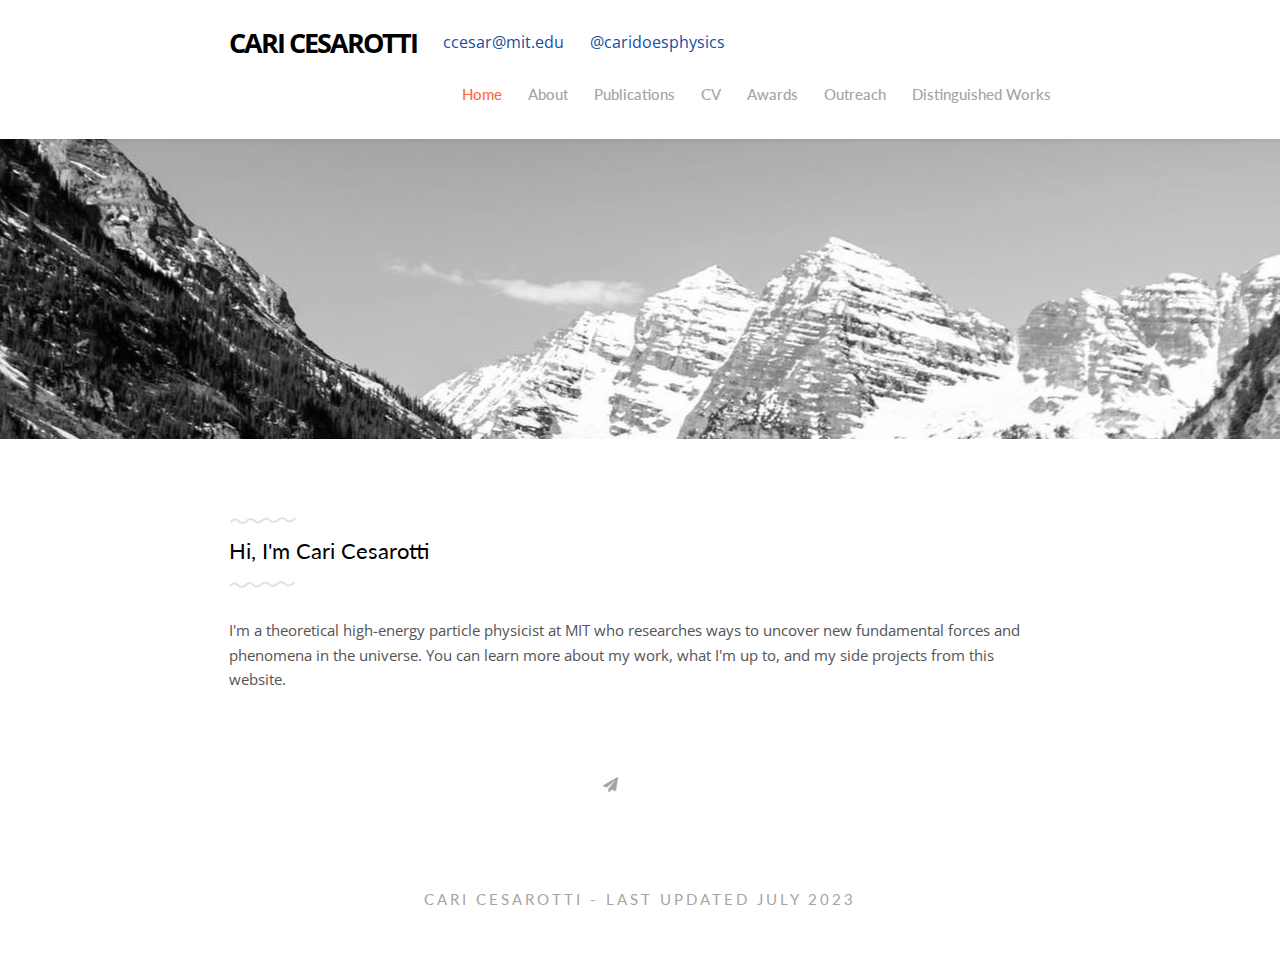
==== commit 66b038c2: "fixed index typo" ====
--- a/index.html
+++ b/index.html
@@ -71,7 +71,7 @@
 		    <a href="#"><h1>Hi, I'm Cari Cesarotti</h1></a>
 		    <hr>
 		    <div class="in-content">
-		      <p>  I'm a theoretical high-energy particle physicist  who researches ways to unconver new fundamental forces and phenomena in the universe. You can learn more about my work, what I'm up to, and my side projects from this website. 
+		      <p>  I'm a theoretical high-energy particle physicist at MIT who researches ways to uncover new fundamental forces and phenomena in the universe. You can learn more about my work, what I'm up to, and my side projects from this website. 
 			</p>
 		      </div>
 		    </div>
